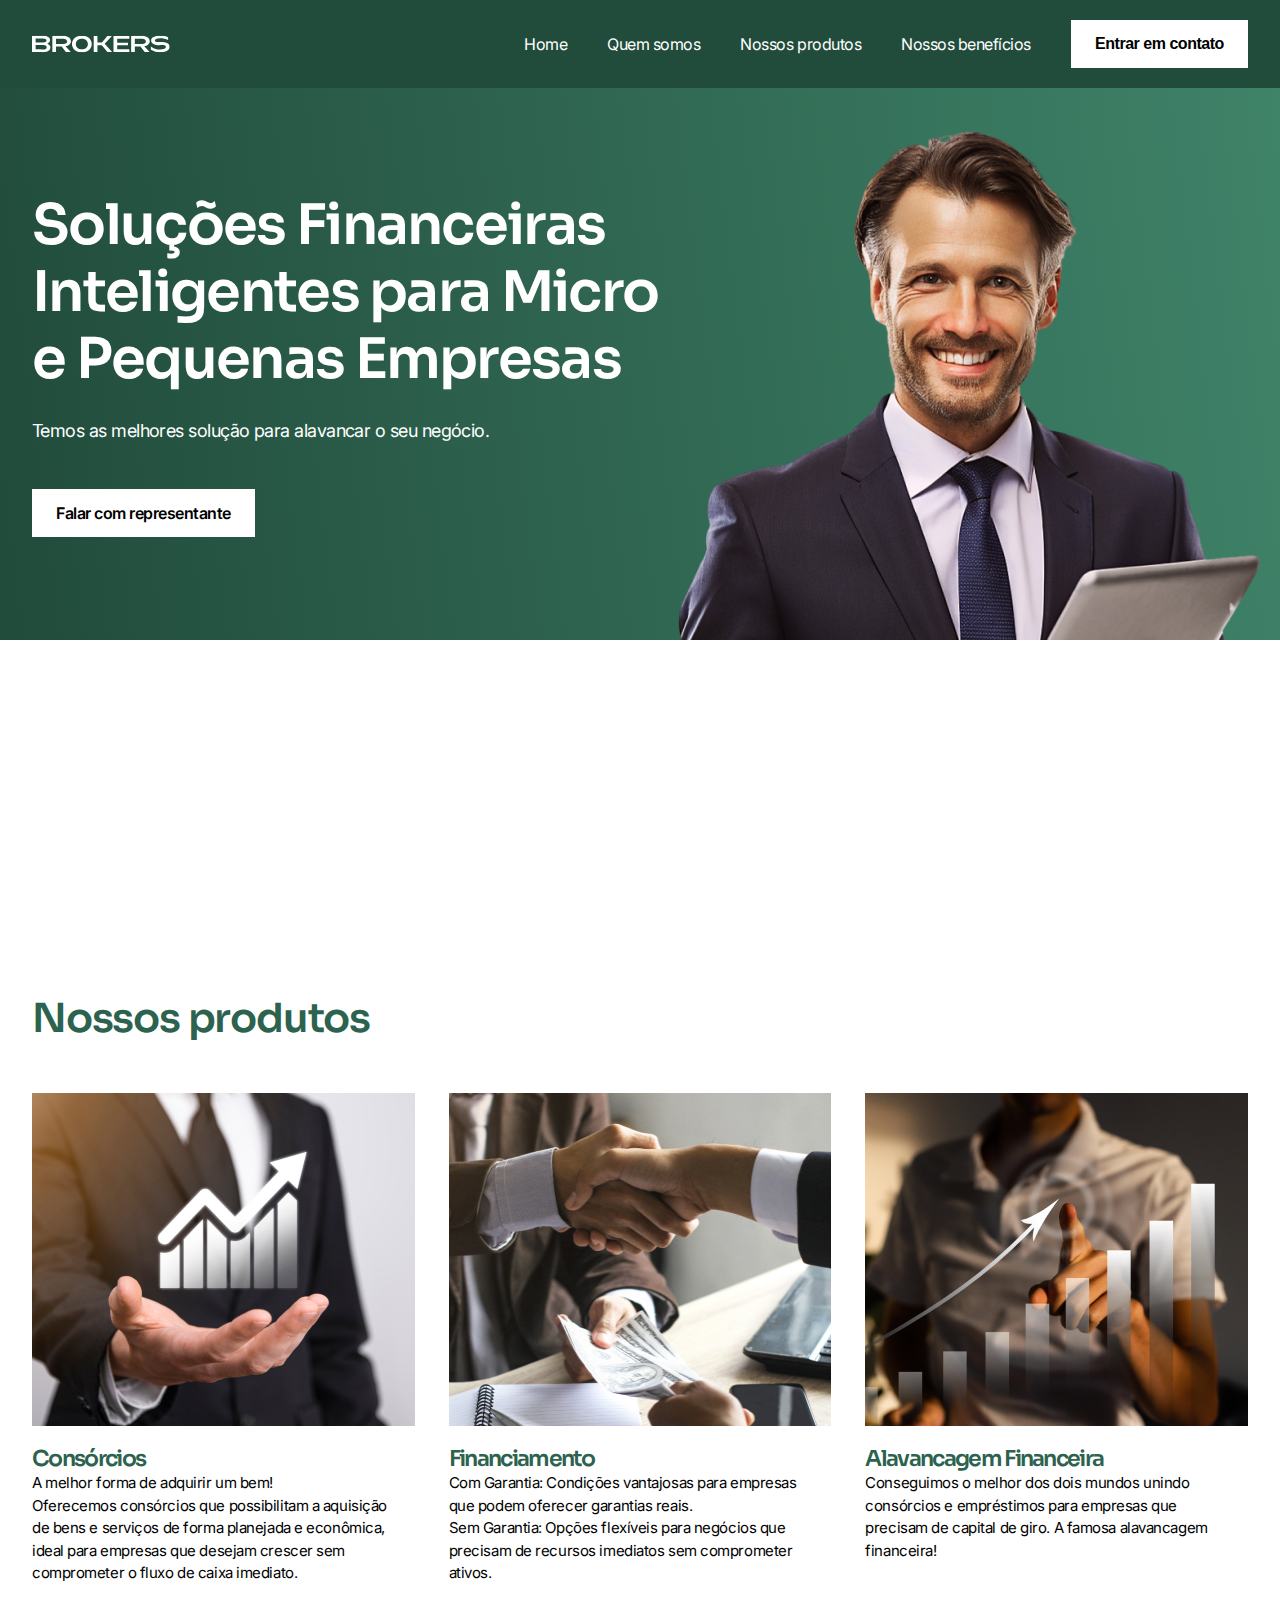
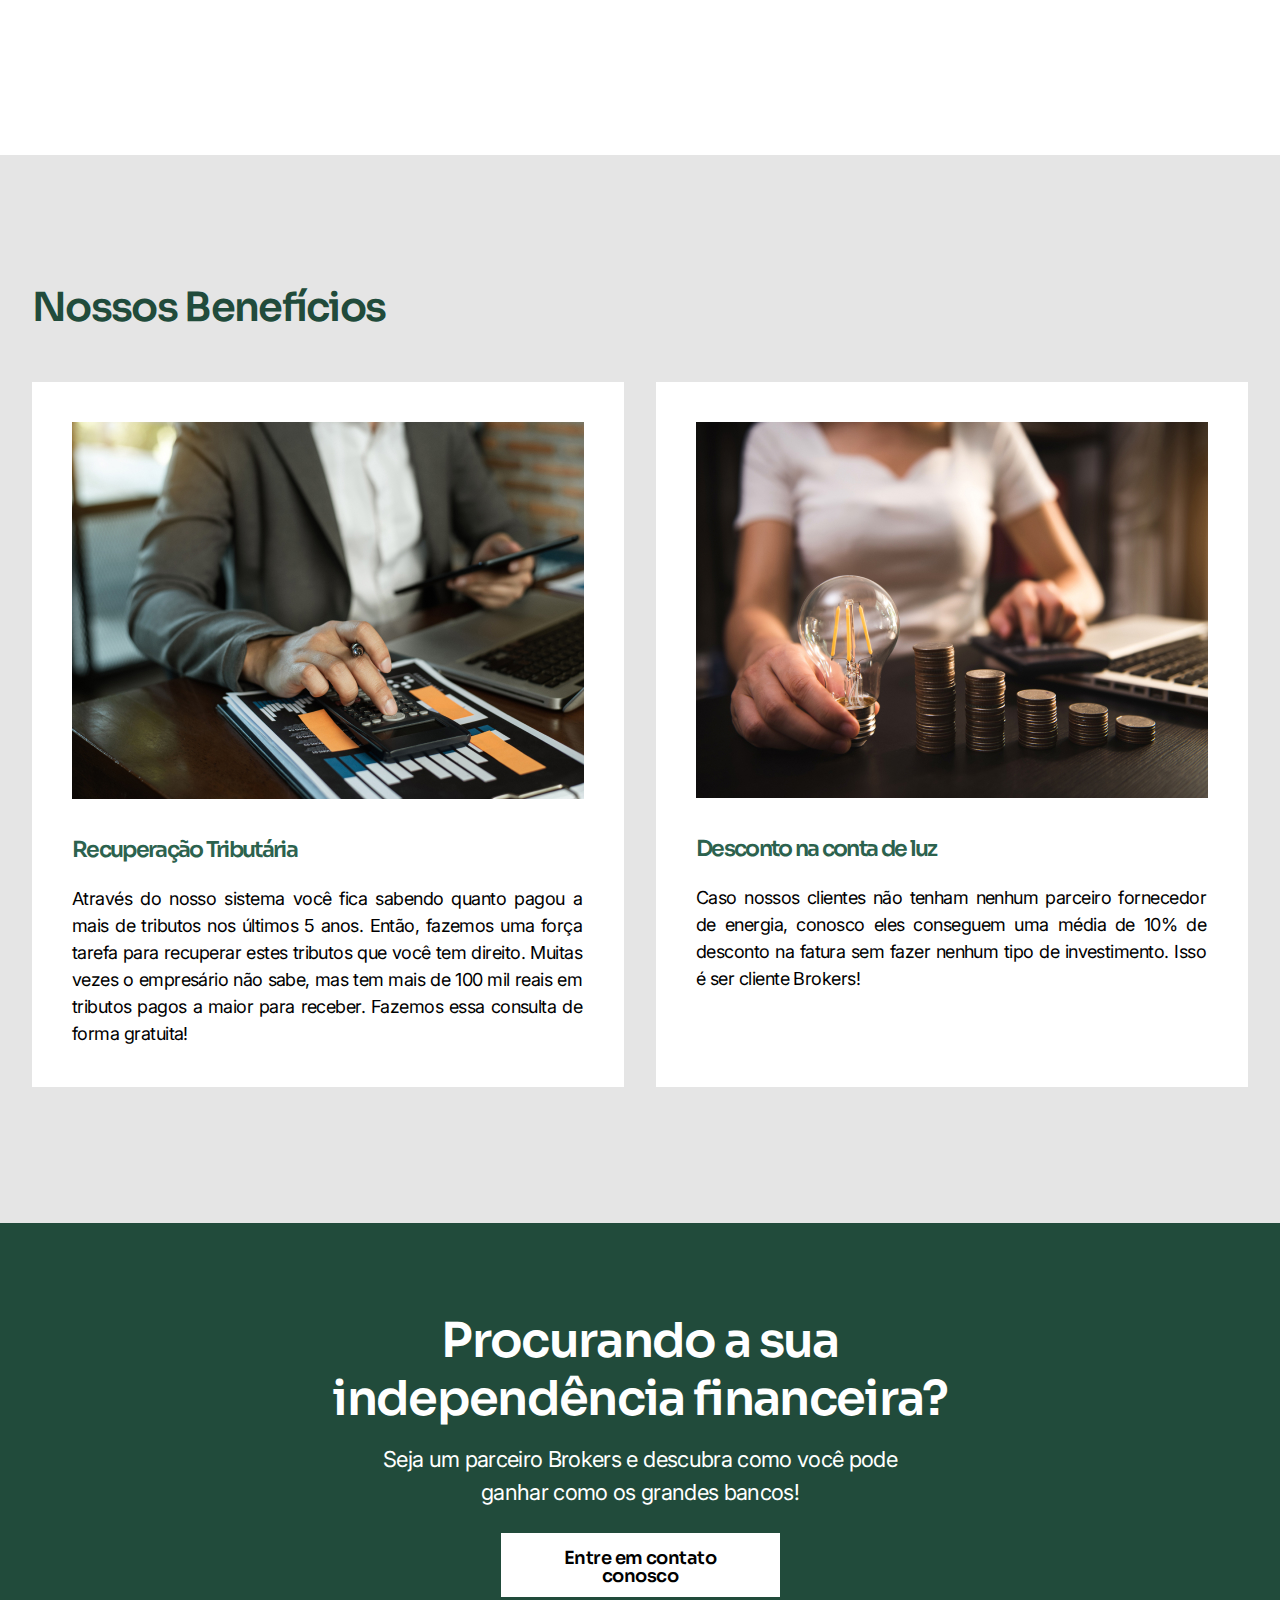
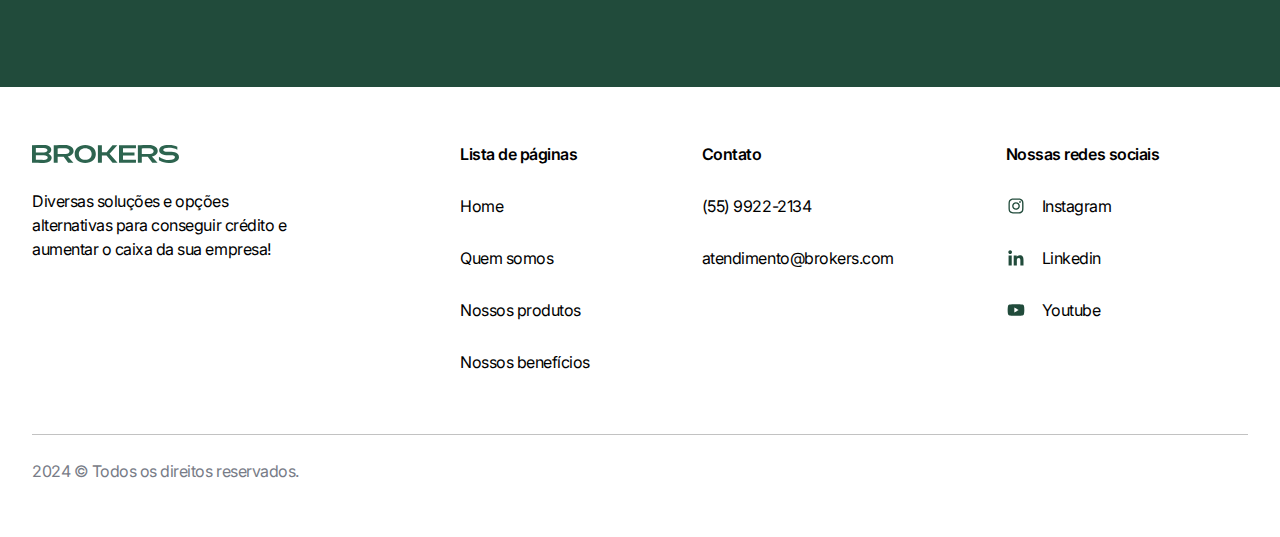
==== index.html @ 08d7eb84 "colocando link no button" ====
<!DOCTYPE html>
<html lang="pt-BR">
<head>
    <meta charset="UTF-8">
    <meta name="viewport" content="width=device-width, initial-scale=1.0">
    <title>Brokers</title>
    <link rel="preconnect" href="https://fonts.googleapis.com">
    <link rel="preconnect" href="https://fonts.gstatic.com" crossorigin>
    <link href="https://fonts.googleapis.com/css2?family=Inter:wght@100..900&family=Sora:wght@100..800&display=swap" rel="stylesheet">
    <link rel="stylesheet" href="css/main.min.css">
    <link rel="shortcut icon" href="img/imgs_institucional/favicon.svg" type="image/x-icon">
</head>
<body>
    <header id="js-header">
        <div class="container">
            <nav>
                <img src="img/imgs_institucional/marca_header_white.svg" alt="">
                <ul class="js-nav">
                    <img src="img/imgs_institucional/menu_burger_mobile.svg" alt="">
                    <li><a href="#section-01">Home</a></li>
                    <li><a href="#section-02">Quem somos</a></li>
                    <li><a href="#section-03">Nossos produtos</a></li>
                    <li><a href="#section-04">Nossos benefícios</a></li>
                    <a href="https://www.google.com/intl/pt-BR/forms/about/" target="_blank">
                        <button>
                            Entrar em contato
                        </button>
                    </a>
                </ul>
            </nav>
        </div>
    </header>
    <main>
        <div class="section-hero" id="section-01">
            <div class="container">
                <div class="esquerda">
                    <h1>Soluções Financeiras Inteligentes para Micro
                        e Pequenas Empresas</h1>
                    <p>Temos as melhores solução para alavancar o seu negócio.</p>
                    <button class="representante">
                        Falar com representante
                    </button>
                </div>
                <div class="foto">
                    <img class="foto-desktop" src="img/imgs_institucional/man_top.png" alt="">

                    <img class="foto-mobile" src="img/imgs_institucional/man_top.png" alt="">
                </div>
            </div>
        </div>
        <div class="section-somos" id="section-02">
            <div class="container">
                <div class="textos-mobile">
                    <h3>Quem somos</h3>
                    <p>Somos uma empresa credenciada em mais de 35 das maiores instituições financeiras do Brasil, especializada em oferecer soluções financeiras que aumentam o caixa das micro e pequenas empresas. Atuamos há menos de 2 anos no mercado e já contamos com uma equipe de mais de 35 colaboradores dedicados a ajudar nossos clientes a alcançar o sucesso financeiro.</p>
                </div>
                <div class="video">
                    <video autoplay muted loop width="100%" height="100%" type="video/mp4">
                        <source src="img/imgs_institucional/video_institucional.mp4">
                    </video>
                    <div class="textos">
                        <h3>Quem somos</h3>
                        <p>Somos uma empresa credenciada em mais de 35 das maiores instituições financeiras do Brasil, especializada em oferecer soluções financeiras que aumentam o caixa das micro e pequenas empresas. Atuamos há menos de 2 anos no mercado e já contamos com uma equipe de mais de 35 colaboradores dedicados a ajudar nossos clientes a alcançar o sucesso financeiro.</p>
                    </div>
                    
                </div>
                <div class="produtos" id="section-03">
                    <h3>Nossos produtos</h3>
                    <div class="box">
                        <div class="card consorcio">
                            <img src="img/imgs_institucional/consorcio.jpg" alt="imagem-consorcio">
                            <h4>
                            Consórcios
                            </h4>
                            <p class="descricao">A melhor forma de adquirir um bem! <br>Oferecemos consórcios que possibilitam a aquisição de bens e serviços de forma planejada e econômica, ideal para empresas que desejam crescer sem comprometer o fluxo de caixa imediato.</p>
                        </div>
                        <div class="card financiamento">
                            <img src="img/imgs_institucional/financiamento.jpg" alt="imagem-consorcio">
                            <h4>Financiamento</h4>
                            <p class="descricao">Com Garantia: Condições vantajosas para empresas que podem oferecer garantias reais.
                            <br>Sem Garantia: Opções flexíveis para negócios que precisam de recursos imediatos sem comprometer ativos.</p>
                        </div>
                        <div class="card alavancagem">
                            <img src="img/imgs_institucional/alavancagem.jpg">
                            <h4>Alavancagem Financeira</h4>
                            <p class="descricao">Conseguimos o melhor dos dois mundos unindo consórcios e empréstimos para empresas que precisam de capital de giro. A famosa alavancagem financeira!</p>
                        </div>
                    </div>
                </div>
            </div>
        </div>
        <div class="section-beneficios" id="section-04">
            <div class="container">
                <h3>Nossos Benefícios</h3>
                <div class="box">
                 <div class="card">
                    <div class="conteudo">
                        <img src="img/imgs_institucional/recuperacao_tributo.jpg" alt="Imagem">
                        <h4>Recuperação Tributária</h4>
                        <p>Através do nosso sistema você fica sabendo quanto pagou a mais de tributos nos últimos 5 anos. Então, fazemos uma força tarefa para recuperar estes tributos que você tem direito. Muitas vezes o empresário não sabe, mas tem mais de 100 mil reais em tributos pagos a maior para receber. Fazemos essa consulta de forma gratuita!</p>
                    </div>
                 </div>
                 <div class="card">
                    <div class="conteudo">
                        <img src="img/imgs_institucional/desconto_luz.jpg" alt="Imagem luz">
                        <h4>Desconto na conta de luz </h4>
                        <p>Caso nossos clientes não tenham nenhum parceiro fornecedor de energia, conosco eles conseguem uma média de 10% de desconto na fatura sem fazer nenhum tipo de investimento. Isso é ser cliente Brokers!</p>
                    </div>
                 </div>   
                </div>
                
            </div>
        </div>
        <div class="section-procurando">
            <div class="container">
                <div class="itens">
                    <h2>Procurando a sua independência financeira? </h2>
                    <p>Seja um parceiro Brokers e descubra como você pode ganhar como os grandes bancos! </p>
                    <button>Entre em contato conosco</button>
                </div>
            </div>
        </div>
    </main>
    <footer>
        <div class="container">
            <div class="superior">
                <div class="esquerda">
                    <a href=""><img src="img/imgs_institucional/marca_footer_white.svg" alt=""></a>
                    <p>Diversas soluções e opções alternativas para conseguir crédito e aumentar o caixa da sua empresa! </p>
                </div>
                <div class="direita">
                    <ul>
                        <li class="titulo-lista">Lista de páginas</li>
                        <li><a href="#">Home</a></li>
                        <li><a href="#section-02">Quem somos</a></li>
                        <li><a href="#section-03">Nossos produtos</a></li>
                        <li><a href="#section-04">Nossos benefícios</a></li>
                    </ul>
                    <ul>
                        <li class="titulo-lista">Contato</li>
                        <li><a href="#">(55) 9922-2134</a></li>
                        <li><a href="#">atendimento@brokers.com</a></li>
                    </ul>
                    <ul>
                        <li class="titulo-lista">Nossas redes sociais</li>
                        <div class="redes">
                            <li class="rede-social"><a href="https://www.instagram.com/brokers.finance/" target="_blank"><img src="img/imgs_institucional/icon_instagram.svg" alt=""> Instagram</a></li>
                            <li class="rede-social"><a href="https://br.linkedin.com/" target="_blank"><img src="img/imgs_institucional/icon_linkedin.svg" alt=""> Linkedin</a></li>
                            <li class="rede-social"><a href="https://www.youtube.com/" target="_blank"><img src="img/imgs_institucional/icon_youtube.svg" alt=""> Youtube</a></li>
                        </div>
                    </ul>
                </div>
            </div>
            <p class="direitos">2024 © Todos os direitos reservados.</p>
        </div>
    </footer>




    <script>

        const linksSection = document.querySelectorAll('.js-nav li a');
        function scrollToSection(event) {
            event.preventDefault();
            
            const href = event.currentTarget.getAttribute('href');

            const section = document.querySelector(href);
            
            const initPosition = section.offsetTop;

           window.scrollTo({
             top: initPosition - 88,
             behavior: 'smooth'
           })

        }
        linksSection.forEach(link => {
            link.addEventListener('click', scrollToSection);
        })



        const header = document.getElementById('js-header');

        function fixedMenu() {
            if(window.pageYOffset > 80) {
                header.classList.add('fixed-menu');
            }
            else {
                header.classList.remove('fixed-menu');
            }
        }

        document.addEventListener('scroll', fixedMenu);
    </script>
</body>
</html>
---- css/main.min.css ----
.container{width:100%;max-width:1246px;margin:0 auto;padding:0px 15px;align-items:center}body header{z-index:1;position:fixed;width:100%;height:88px;display:flex;background-color:#214b3b}body header .container{display:flex;align-items:center}body header .container nav{height:48px;display:flex;align-items:center;justify-content:space-between;width:100%}body header .container nav ul{display:flex;gap:40px;align-items:center}body header .container nav ul img{display:none}body header .container nav ul li{color:#f5f6fa;text-align:center;font-family:Inter;font-size:16px;font-style:normal;font-weight:400;line-height:normal;letter-spacing:-0.48px}body header .container nav ul li a{color:#fff}body header .container nav ul button{width:177px;height:48px;padding:16px 24px;justify-content:center;align-items:center;color:#000;font-size:16px;font-weight:600;line-height:100%;letter-spacing:-0.48px}body header.fixed-menu{box-shadow:0 0 30px 0 rgba(0,0,0,.239);transition:all .5s ease}body main{padding-top:88px}body main .section-hero{width:100%;height:552px;background:linear-gradient(263deg, #3F8369, #214B3B);position:relative}body main .section-hero .container{display:flex;position:relative;height:552px}body main .section-hero .container .esquerda{width:100%;max-width:632px;height:345px}body main .section-hero .container .esquerda p{color:#fff;line-height:150%;letter-spacing:-0.54px;margin-top:24px}body main .section-hero .container .esquerda button{height:48px;padding:16px 24px;justify-content:center;align-items:center;color:#000;font-family:"Inter",sans-serif;font-size:16px;font-weight:600;line-height:100%;letter-spacing:-0.48px;margin-top:45px}body main .section-hero .container .foto .foto-desktop{position:absolute;right:0px;bottom:0px}body main .section-hero .container .foto .foto-mobile{display:none}body main .section-somos .container .textos-mobile{display:none;margin-top:103px}body main .section-somos .container .textos-mobile h3{color:#2c624e}body main .section-somos .container .textos-mobile p{color:#000}body main .section-somos .container .video{margin-top:103px;position:relative}body main .section-somos .container .video .textos{position:absolute;bottom:77px;left:77px;padding-right:77px}body main .section-somos .container .video .textos h3{margin-bottom:16px}body main .section-somos .container .video .textos p{width:100%;max-width:1072px}body main .section-somos .container .produtos{margin-bottom:170px}body main .section-somos .container .produtos h3{color:#2c624e;line-height:120%;letter-spacing:-1.2px;margin-top:100px;margin-bottom:50px}body main .section-somos .container .produtos .box{display:flex;gap:34px}body main .section-somos .container .produtos .box .card .descricao{color:#000;font-size:15px;font-style:normal;font-weight:400;line-height:150%;letter-spacing:-0.442px;width:100%;max-width:366px}body main .section-somos .container .produtos .box .card h4{margin-top:20px}body main .section-beneficios{width:100%;height:1068px;background-color:#e5e5e5}body main .section-beneficios .container h3{color:#214b3b;padding-top:129px;margin-bottom:50px}body main .section-beneficios .container .box{display:flex;gap:32px}body main .section-beneficios .container .box .card{width:100%;max-width:592px;height:705px;background-color:#fff;display:flex;align-items:flex-start;justify-content:center;padding:40px}body main .section-beneficios .container .box .card .conteudo h4{margin-top:38px;margin-bottom:22px}body main .section-beneficios .container .box .card .conteudo p{text-align:justify;line-height:150%;letter-spacing:-0.54px;width:100%;max-width:510px;color:#000}body main .section-procurando{display:flex;width:100%;height:464px;background-color:#214b3b;align-items:center}body main .section-procurando .container .itens{display:flex;flex-direction:column;align-items:center;justify-content:center}body main .section-procurando .container .itens h2{width:100%;max-width:646px;text-align:center;margin-bottom:16px}body main .section-procurando .container .itens p{width:545px;color:#fff;text-align:center;line-height:150%;letter-spacing:-0.66px;font-size:2.2rem;margin-bottom:24px}body main .section-procurando .container .itens button{height:64px;padding:16px 24px;width:100%;max-width:279px;color:#000;font-family:"Sora",sans-serif;font-size:18px;font-weight:600;line-height:100%;letter-spacing:-0.54px}body footer{display:flex;width:100%;height:450px;background-color:#fff}body footer .container .superior{padding-top:58px;padding-bottom:30px;display:flex;border-bottom:solid 1px rgba(0,0,0,.24)}body footer .container .superior .esquerda img{margin-bottom:24px}body footer .container .superior .esquerda p{color:#000;font-size:16px;font-weight:400;line-height:150%;letter-spacing:-0.48px;width:279px}body footer .container .superior .direita{display:flex;gap:112px;margin-left:149px}body footer .container .superior .direita ul li{color:#000;font-family:"Inter",sans-serif;font-size:16px;letter-spacing:-0.48px;margin-bottom:32px}body footer .container .superior .direita ul .titulo-lista{color:#000;font-size:16px;font-weight:600;line-height:120%;letter-spacing:-0.48px}body footer .container .superior .direita ul .rede-social a{display:flex;gap:16px}body footer .container .direitos{color:#787c87;font-size:16px;letter-spacing:-0.48px;margin-top:24px}@media(max-width: 1180px){body footer .container .superior{justify-content:space-between}body footer .container .superior .esquerda p{font-size:1.5rem;width:190px}body footer .container .superior .direita{margin-left:0px}body footer .container .superior .direita ul .titulo-lista{font-size:1.5rem}body footer .container .superior .direita ul li{font-size:1.5rem}}@media(max-width: 1080px){body header .container nav ul img{display:block}body header .container nav ul button{display:none}body header .container nav ul li{display:none}body main .section-hero{height:100%}body main .section-hero .container{display:flex;flex-direction:column;height:100%}body main .section-hero .container .esquerda{margin-top:96px;display:flex;flex-direction:column;justify-content:center;align-items:center;text-align:center}body main .section-hero .container .foto{width:100%;height:100%;margin-top:46px}body main .section-hero .container .foto .foto-desktop{display:none}body main .section-hero .container .foto .foto-mobile{display:flex;align-items:center;justify-content:center;margin:0 auto}}@media(max-width: 980px){body footer .container .superior{flex-direction:column;gap:70px;justify-content:center;align-items:center}body footer .container .superior .esquerda{display:flex;flex-direction:column;justify-content:center;align-items:center}body footer .container .superior .esquerda p{width:370px;text-align:center}}@media(max-width: 700px){body footer .container .superior .direita{flex-direction:column;gap:30px}body footer .container .superior .direita ul{display:flex;flex-direction:column;align-items:center}body footer .container .superior .direita ul li{margin-bottom:10px}body footer .container .direitos{display:flex;justify-content:center;padding-bottom:29px}}@media(max-width: 667px){body main .section-hero .container .esquerda{height:100%;margin-top:51px}body main .section-hero .container .esquerda h1{width:100%;max-width:480px;font-size:40px;font-weight:600;line-height:120%;letter-spacing:-0.84px}body main .section-hero .container .esquerda p{width:500px;margin-top:12px}body main .section-hero .container .esquerda button{margin-top:24px}body main .section-somos .container .textos-mobile{display:inline}body main .section-somos .container .textos-mobile h3{margin-top:40px}body main .section-somos .container .video{display:none}body main .section-somos .container .produtos{margin-bottom:90px}body main .section-somos .container .produtos h3{margin-top:50px}body main .section-somos .container .produtos .box{display:flex;flex-direction:column}body main .section-somos .container .produtos .box img{width:100%}body main .section-somos .container .produtos .box .consorcio .descricao{width:100%;max-width:100%}body main .section-somos .container .produtos .box .financiamento .descricao{width:100%;max-width:100%}body main .section-somos .container .produtos .box .alavancagem .descricao{width:100%;max-width:100%}body main .section-beneficios{height:100%;padding-bottom:70px}body main .section-beneficios .container h3{padding-top:80px}body main .section-beneficios .container .box{display:flex;flex-direction:column}body main .section-beneficios .container .box .card{width:100%;max-width:100%}body main .section-procurando .container .itens h2{font-size:4rem}body main .section-procurando .container .itens p{font-size:1.8rem;width:100%;max-width:321px}}@media(max-width: 500px){body main .section-hero .container .esquerda{height:100%;margin-top:51px}body main .section-hero .container .esquerda h1{width:100%;max-width:400px;font-size:3.5rem;font-weight:600;line-height:120%;letter-spacing:-0.84px}body main .section-hero .container .esquerda p{width:336px;margin-top:12px}body main .section-hero .container .esquerda button{margin-top:24px}}@media(max-width: 427px){body main .section-hero .container .esquerda{height:100%;margin-top:51px}body main .section-hero .container .esquerda h1{width:100%;width:315px;font-size:2.8rem;font-weight:600;line-height:120%;letter-spacing:-0.84px}body main .section-hero .container .esquerda p{width:336px;margin-top:12px}body main .section-hero .container .esquerda button{margin-top:24px}body main .section-beneficios .container .box .card{height:100%}body main .section-beneficios .container .box .card .conteudo p{font-size:1.5rem}}*{margin:0px;padding:0px;box-sizing:border-box;-webkit-font-smoothing:antialiased}img{max-width:100%;display:block}a{display:inline-block;text-decoration:none;cursor:pointer;color:#000}ul{list-style:none;color:#fff}html{font-size:62.5%;background-color:#fff;font-family:"inter",sans-serif}button{border:none;background-color:#fff;cursor:pointer}h1,h2,h3,h4,h5,h6{color:#fff;font-family:"Sora",sans-serif;font-style:normal;font-weight:600;line-height:120%;letter-spacing:-1.68px}h1{font-size:5.6rem}h2{font-size:4.8rem}h3{font-size:4rem}h4{font-size:2.2rem;color:#2c624e}p{color:#fff;font-family:"Inter",sans-serif;font-size:18px;font-weight:400;line-height:150%;letter-spacing:-0.54px}/*# sourceMappingURL=main.min.css.map */
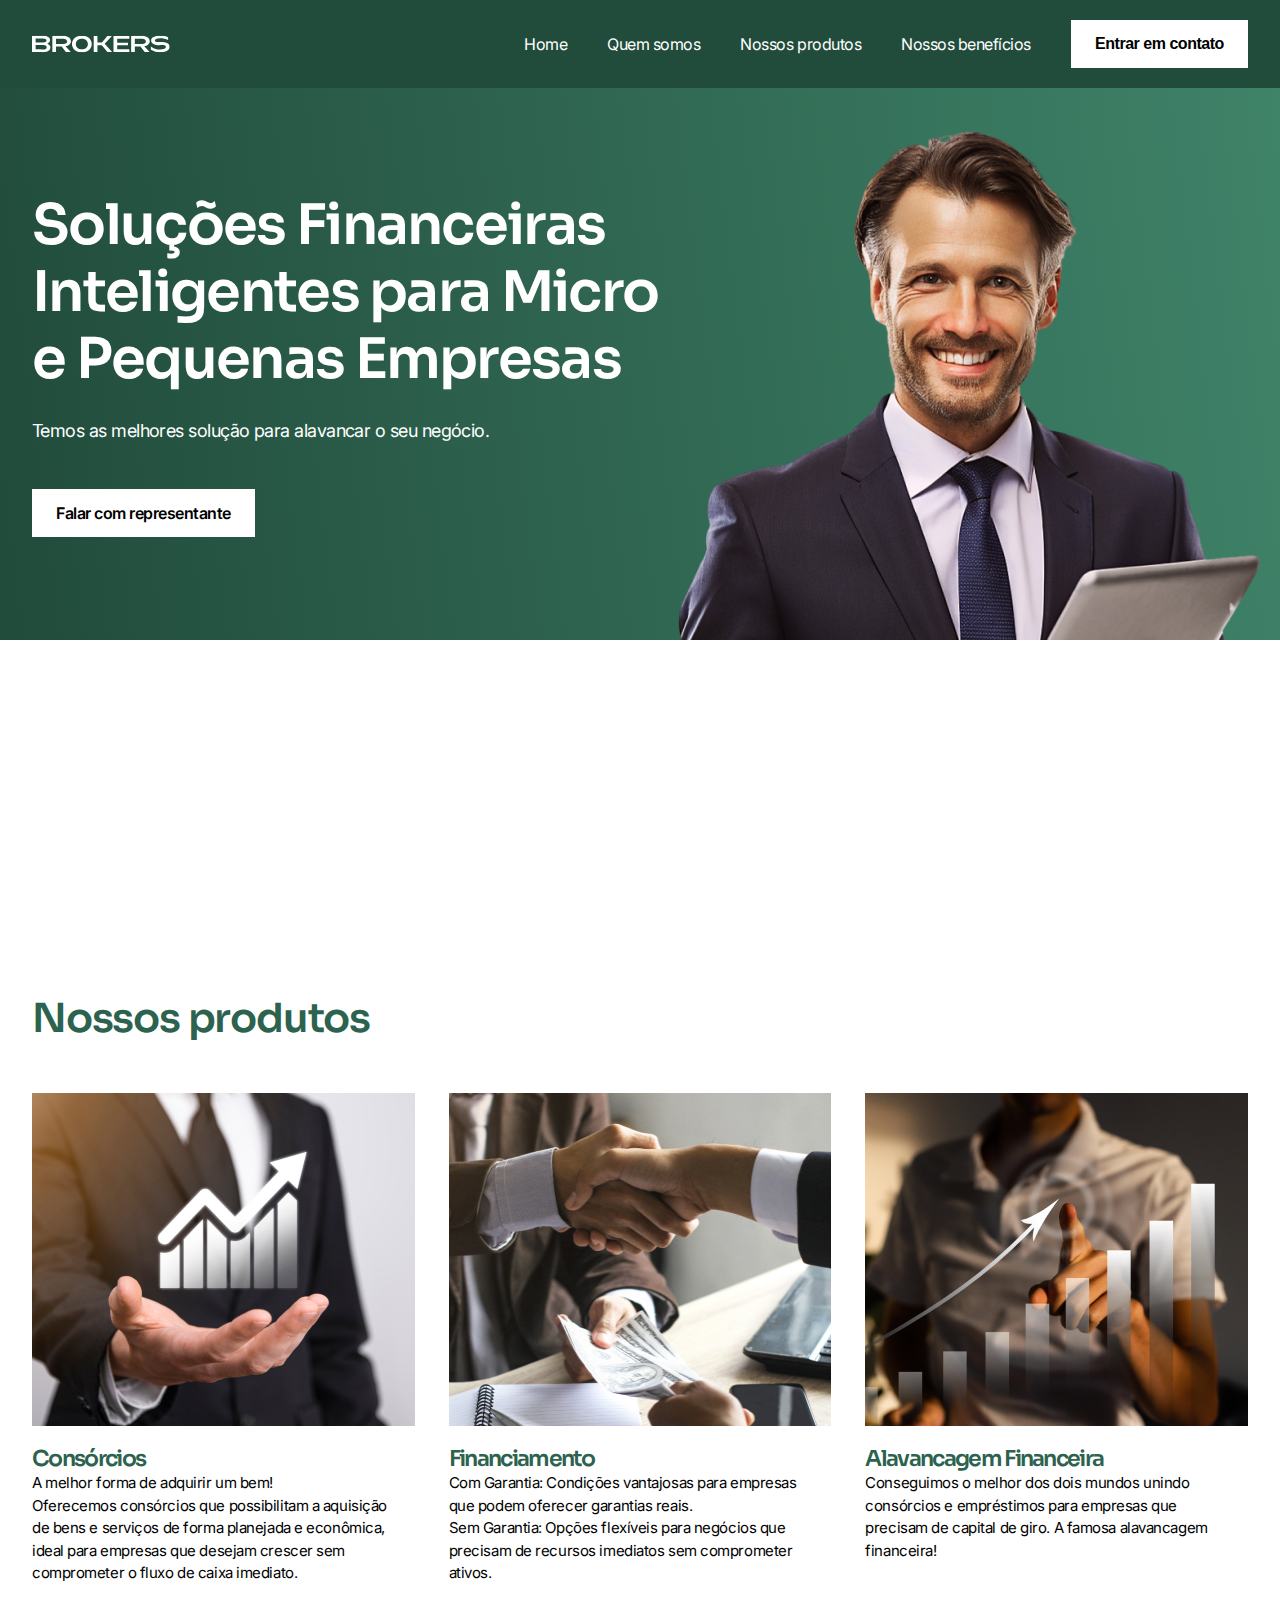
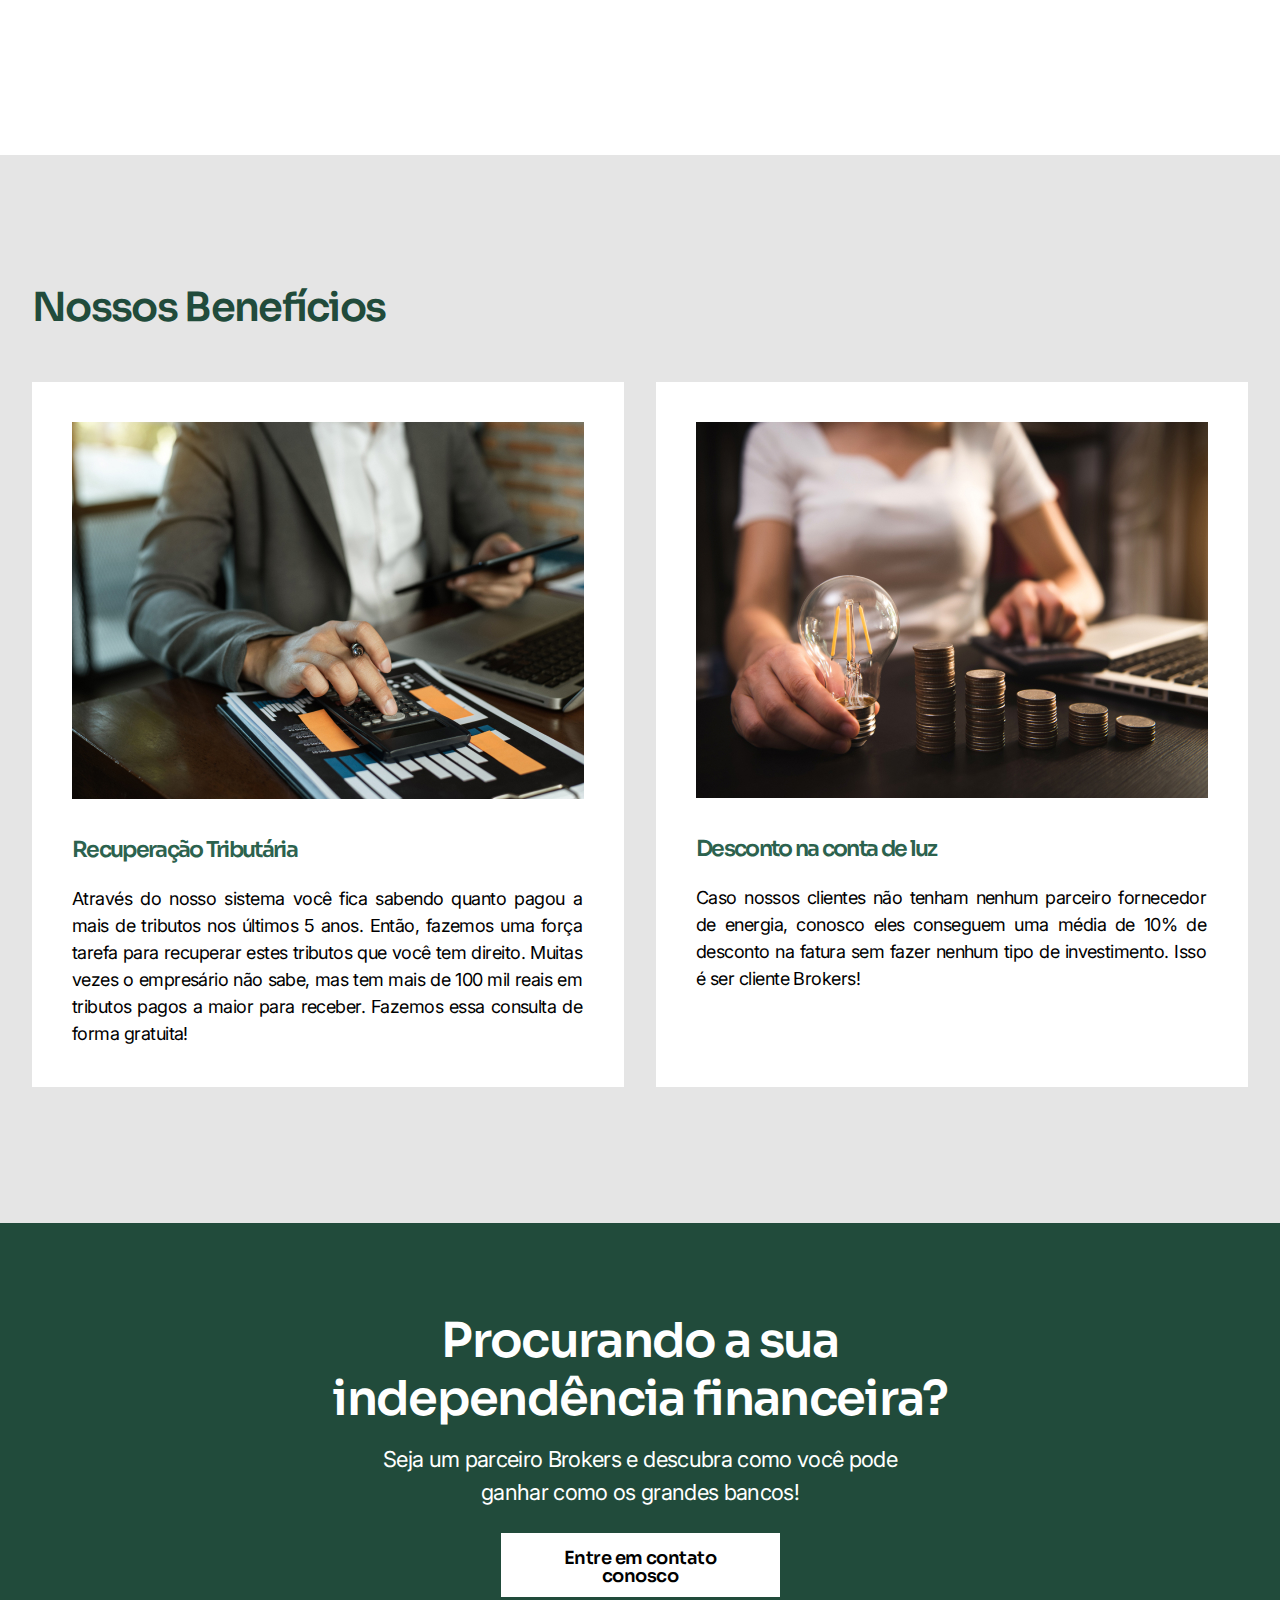
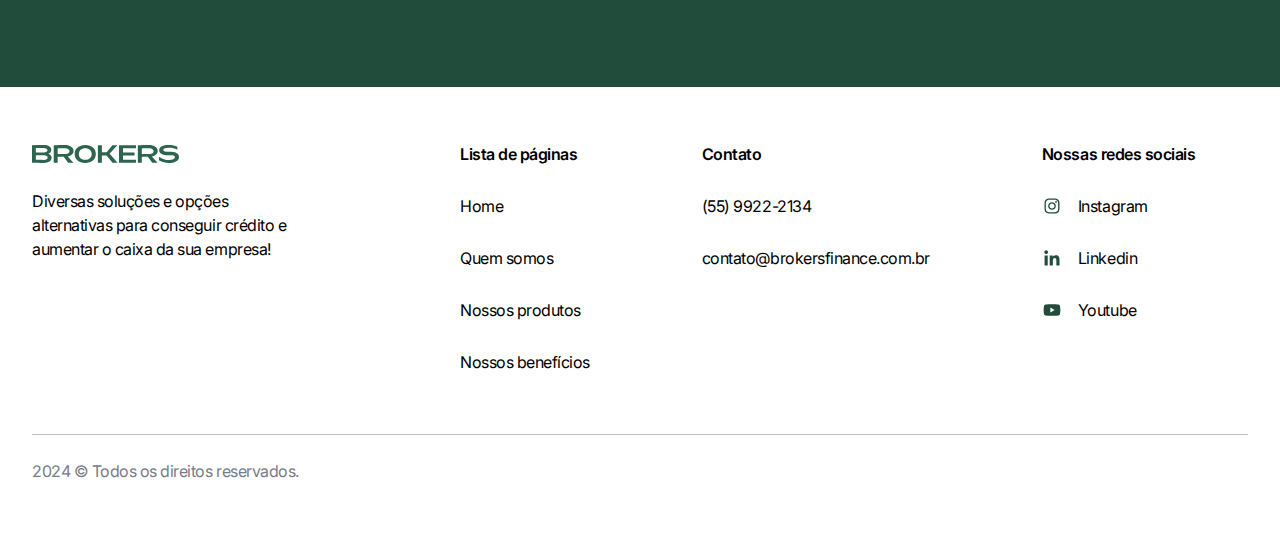
==== commit 974dbae1: "Links feitos" ====
--- a/index.html
+++ b/index.html
@@ -21,7 +21,7 @@
                     <li><a href="#section-02">Quem somos</a></li>
                     <li><a href="#section-03">Nossos produtos</a></li>
                     <li><a href="#section-04">Nossos benefícios</a></li>
-                    <a href="https://www.google.com/intl/pt-BR/forms/about/" target="_blank">
+                    <a href="https://linktr.ee/brokersfinance" target="_blank">
                         <button>
                             Entrar em contato
                         </button>
@@ -37,9 +37,11 @@
                     <h1>Soluções Financeiras Inteligentes para Micro
                         e Pequenas Empresas</h1>
                     <p>Temos as melhores solução para alavancar o seu negócio.</p>
-                    <button class="representante">
-                        Falar com representante
-                    </button>
+                    <a href="https://linktr.ee/brokersfinance" target="_blank">
+                        <button class="representante">
+                            Falar com representante
+                        </button>
+                    </a>
                 </div>
                 <div class="foto">
                     <img class="foto-desktop" src="img/imgs_institucional/man_top.png" alt="">
@@ -116,7 +118,7 @@
                 <div class="itens">
                     <h2>Procurando a sua independência financeira? </h2>
                     <p>Seja um parceiro Brokers e descubra como você pode ganhar como os grandes bancos! </p>
-                    <button>Entre em contato conosco</button>
+                    <a href="https://linktr.ee/brokersfinance" target="_blank"><button>Entre em contato conosco</button></a>
                 </div>
             </div>
         </div>
@@ -138,8 +140,8 @@
                     </ul>
                     <ul>
                         <li class="titulo-lista">Contato</li>
-                        <li><a href="#">(55) 9922-2134</a></li>
-                        <li><a href="#">atendimento@brokers.com</a></li>
+                        <li>(55) 9922-2134</li>
+                        <li>contato@brokersfinance.com.br</li>
                     </ul>
                     <ul>
                         <li class="titulo-lista">Nossas redes sociais</li>
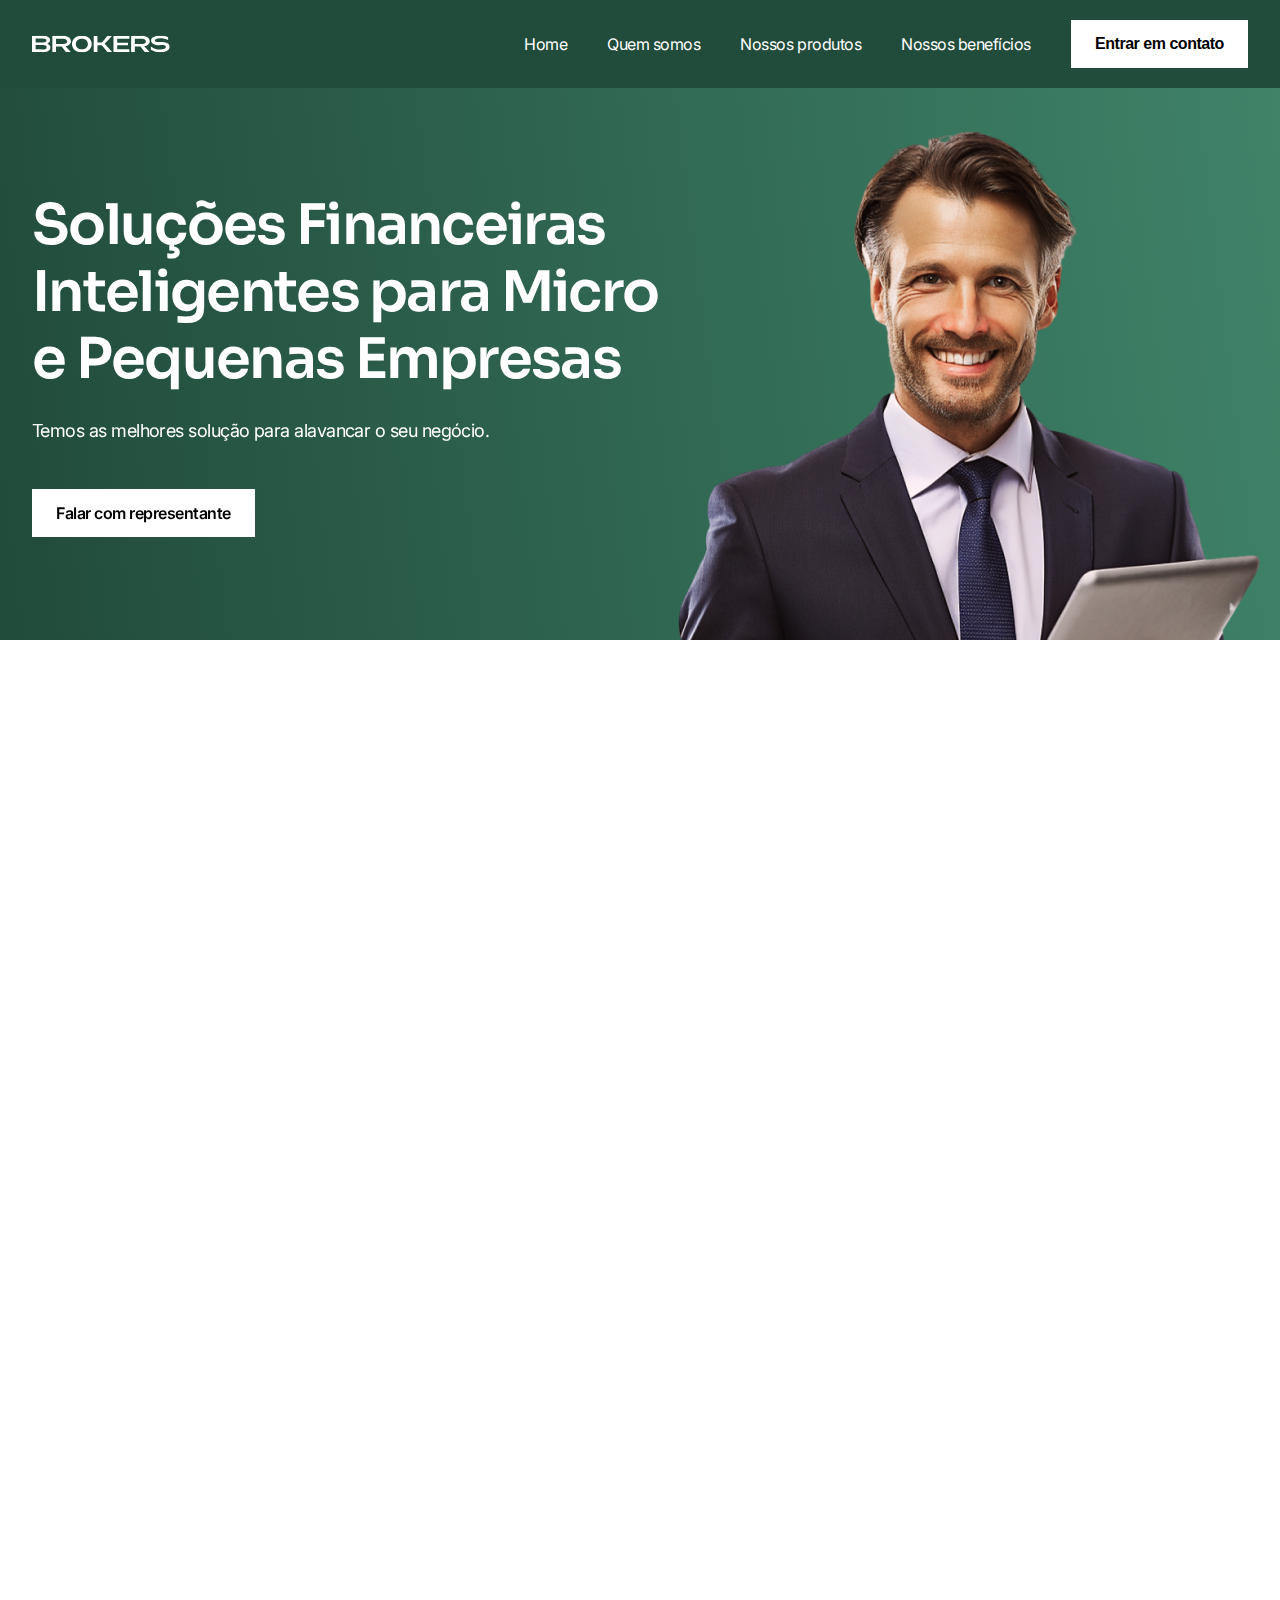
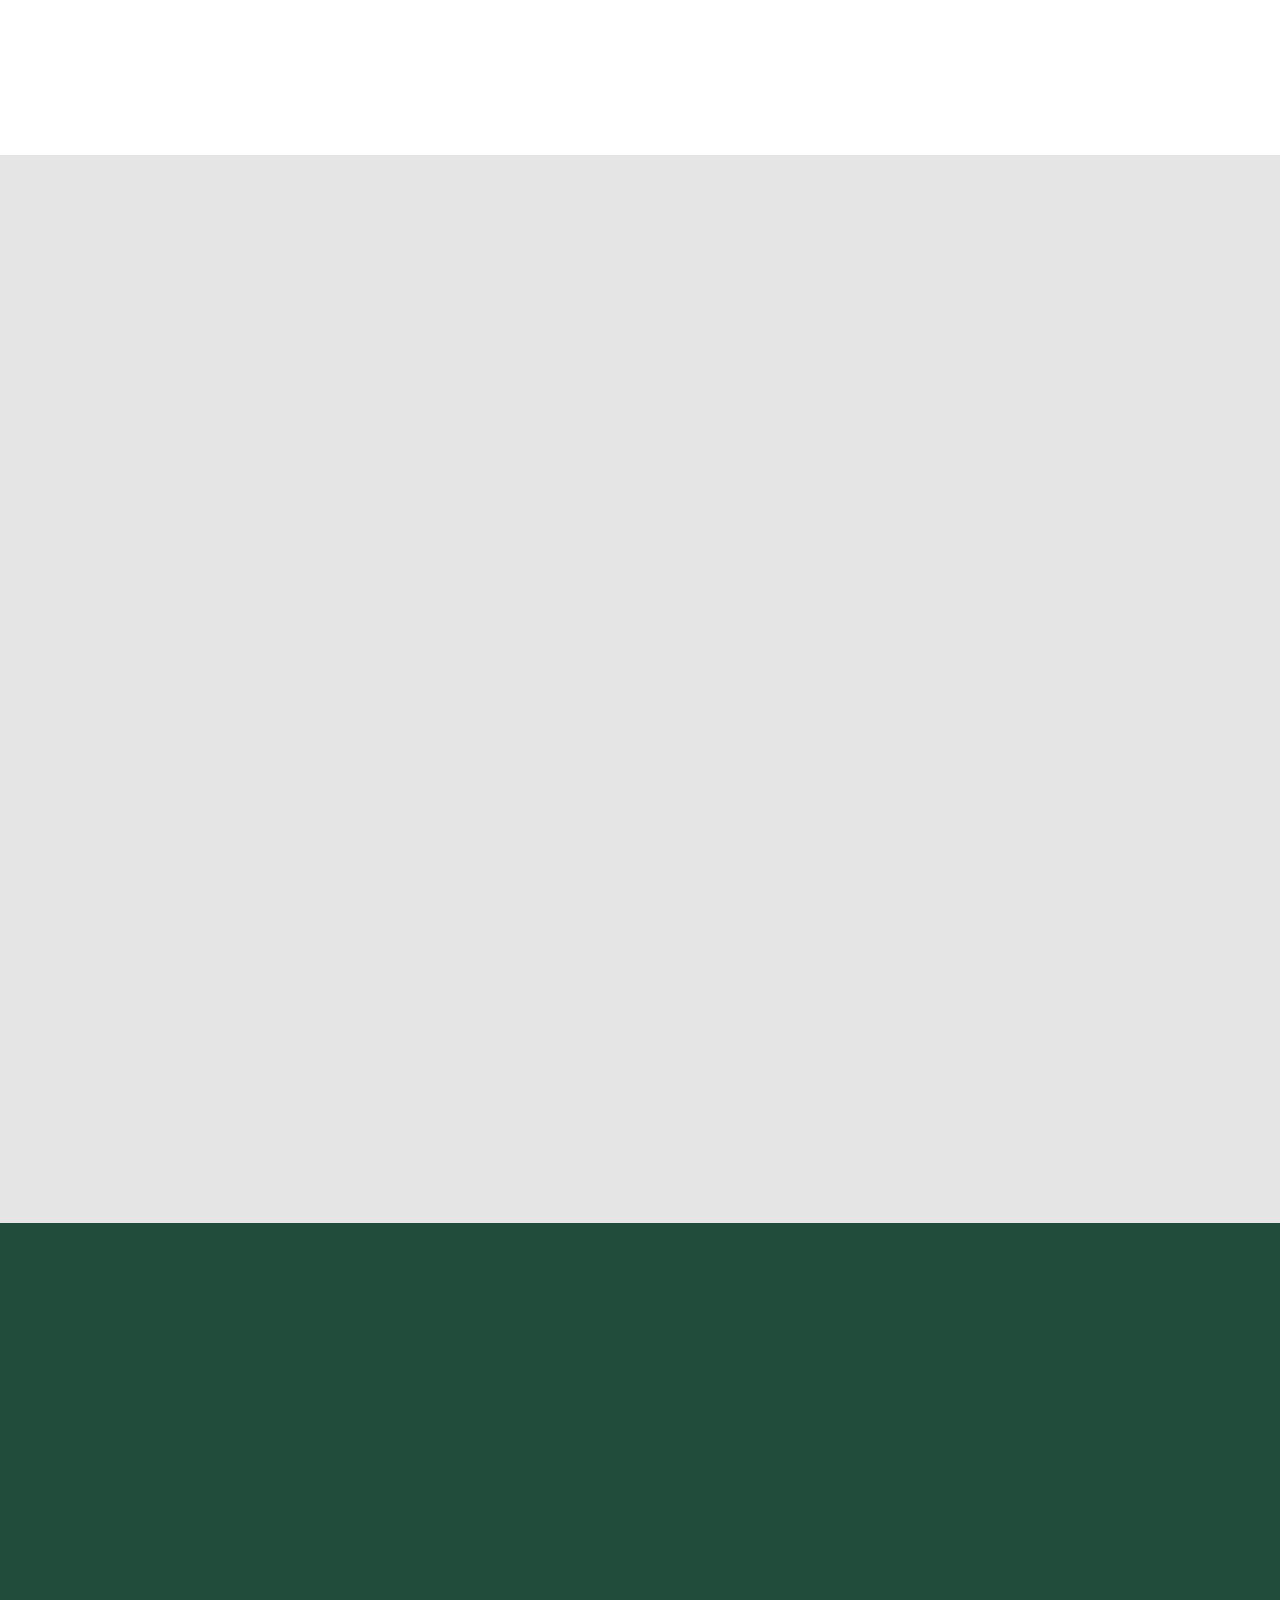
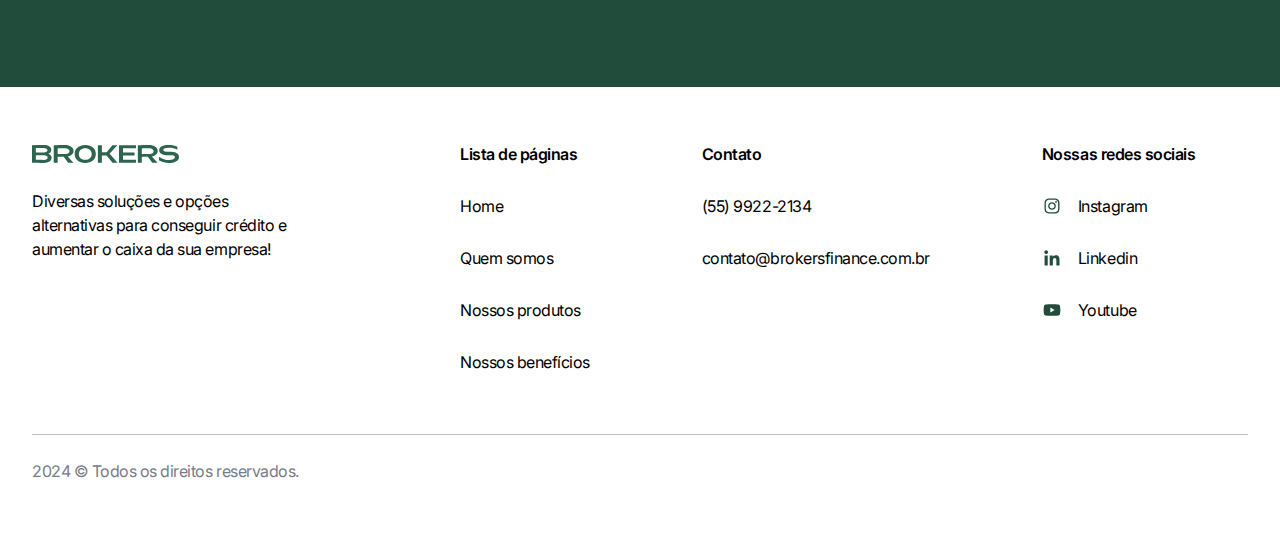
==== commit d3b12136: "animacoes feitas" ====
--- a/index.html
+++ b/index.html
@@ -7,6 +7,7 @@
     <link rel="preconnect" href="https://fonts.googleapis.com">
     <link rel="preconnect" href="https://fonts.gstatic.com" crossorigin>
     <link href="https://fonts.googleapis.com/css2?family=Inter:wght@100..900&family=Sora:wght@100..800&display=swap" rel="stylesheet">
+    <link href="https://unpkg.com/aos@2.3.1/dist/aos.css" rel="stylesheet">
     <link rel="stylesheet" href="css/main.min.css">
     <link rel="shortcut icon" href="img/imgs_institucional/favicon.svg" type="image/x-icon">
 </head>
@@ -33,7 +34,7 @@
     <main>
         <div class="section-hero" id="section-01">
             <div class="container">
-                <div class="esquerda">
+                <div class="esquerda" data-aos="fade-right">
                     <h1>Soluções Financeiras Inteligentes para Micro
                         e Pequenas Empresas</h1>
                     <p>Temos as melhores solução para alavancar o seu negócio.</p>
@@ -44,9 +45,9 @@
                     </a>
                 </div>
                 <div class="foto">
-                    <img class="foto-desktop" src="img/imgs_institucional/man_top.png" alt="">
-
-                    <img class="foto-mobile" src="img/imgs_institucional/man_top.png" alt="">
+                    <img class="foto-desktop" src="img/imgs_institucional/man_top.png" alt="foto homem" data-aos="fade-left">
+
+                    <img class="foto-mobile" src="img/imgs_institucional/man_top.png" alt="foto homem" data-aos="fade-left">
                 </div>
             </div>
         </div>
@@ -56,7 +57,7 @@
                     <h3>Quem somos</h3>
                     <p>Somos uma empresa credenciada em mais de 35 das maiores instituições financeiras do Brasil, especializada em oferecer soluções financeiras que aumentam o caixa das micro e pequenas empresas. Atuamos há menos de 2 anos no mercado e já contamos com uma equipe de mais de 35 colaboradores dedicados a ajudar nossos clientes a alcançar o sucesso financeiro.</p>
                 </div>
-                <div class="video">
+                <div class="video" data-aos="flip-up">
                     <video autoplay muted loop width="100%" height="100%" type="video/mp4">
                         <source src="img/imgs_institucional/video_institucional.mp4">
                     </video>
@@ -66,7 +67,7 @@
                     </div>
                     
                 </div>
-                <div class="produtos" id="section-03">
+                <div class="produtos" id="section-03" data-aos="zoom-in">
                     <h3>Nossos produtos</h3>
                     <div class="box">
                         <div class="card consorcio">
@@ -91,8 +92,8 @@
                 </div>
             </div>
         </div>
-        <div class="section-beneficios" id="section-04">
-            <div class="container">
+        <div class="section-beneficios" id="section-04" >
+            <div class="container" data-aos="zoom-in">
                 <h3>Nossos Benefícios</h3>
                 <div class="box">
                  <div class="card">
@@ -115,7 +116,7 @@
         </div>
         <div class="section-procurando">
             <div class="container">
-                <div class="itens">
+                <div class="itens" data-aos="zoom-in">
                     <h2>Procurando a sua independência financeira? </h2>
                     <p>Seja um parceiro Brokers e descubra como você pode ganhar como os grandes bancos! </p>
                     <a href="https://linktr.ee/brokersfinance" target="_blank"><button>Entre em contato conosco</button></a>
@@ -158,7 +159,7 @@
     </footer>
 
 
-
+    <script src="https://unpkg.com/aos@2.3.1/dist/aos.js"></script>
 
     <script>
 
@@ -196,6 +197,16 @@
         }
 
         document.addEventListener('scroll', fixedMenu);
+
+
+
+
+        AOS.init({
+            duration: 1000,
+            once: true
+        });
+
+
     </script>
 </body>
 </html>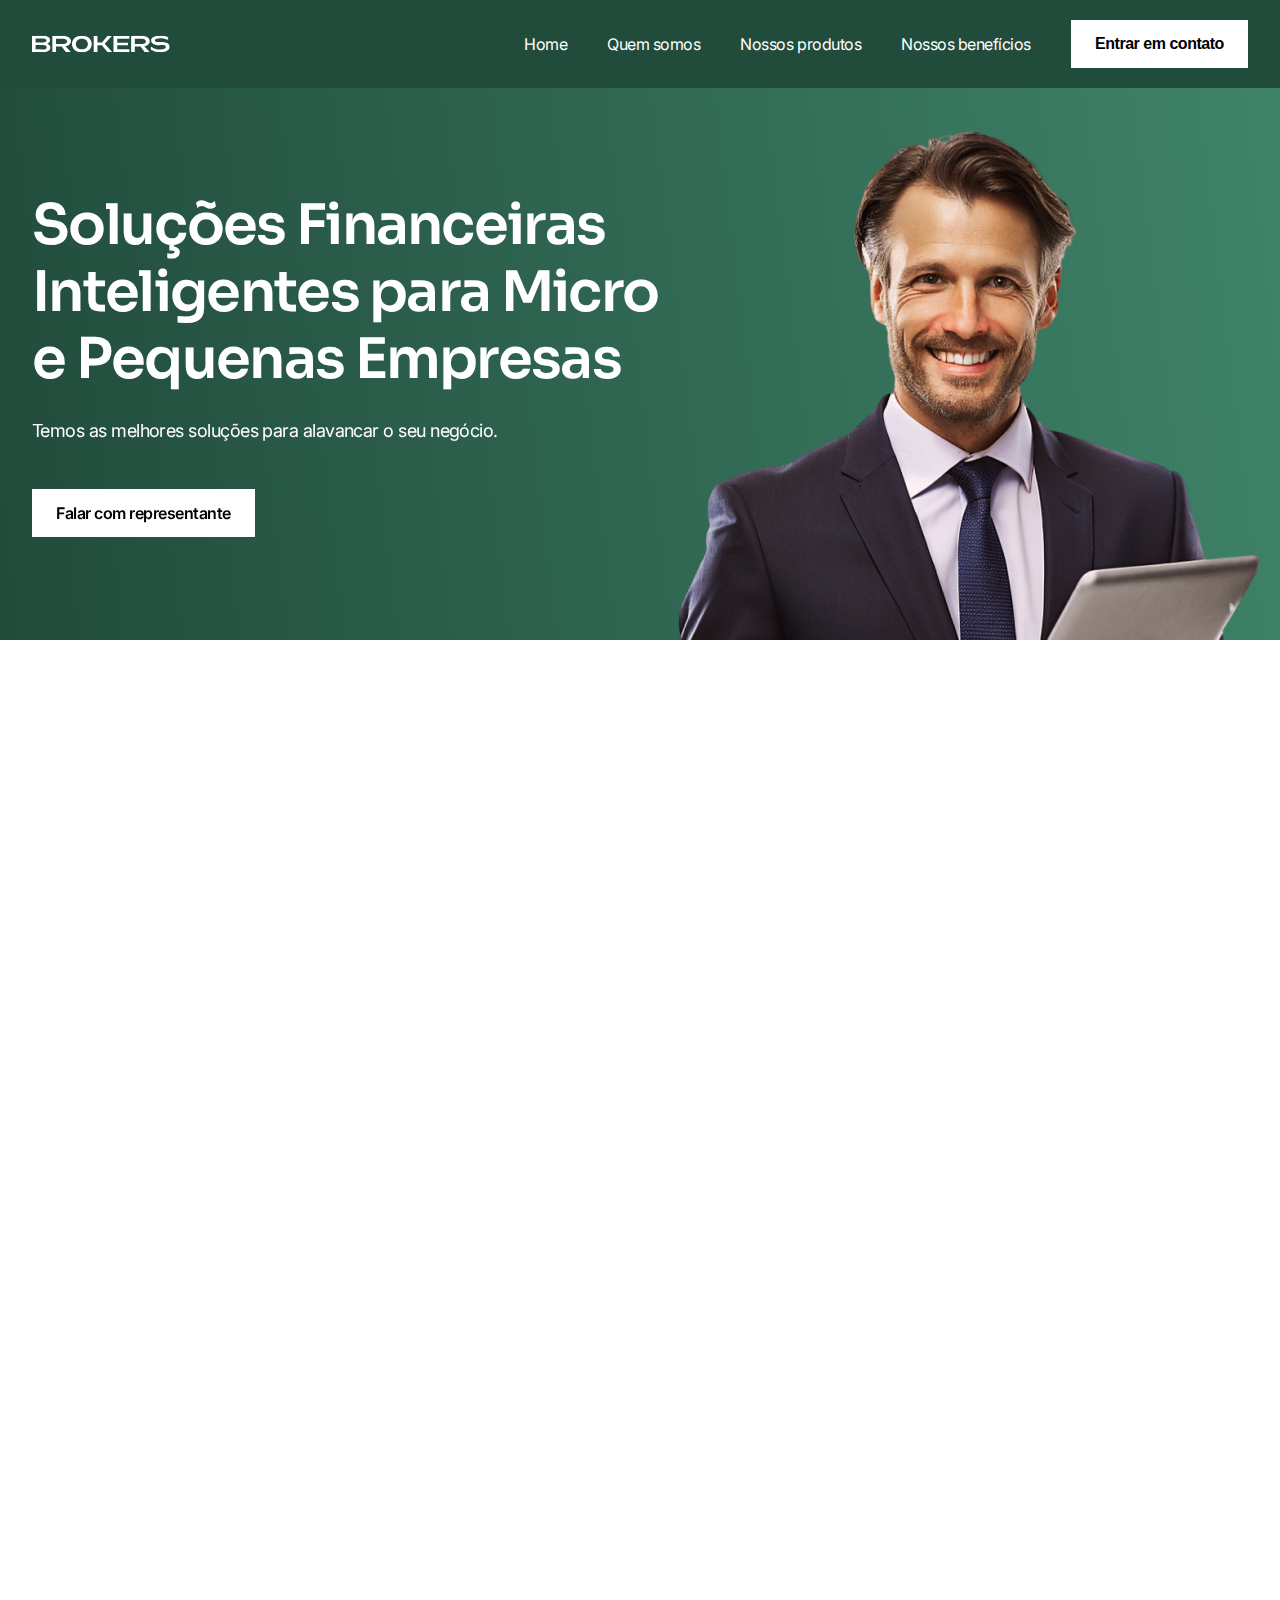
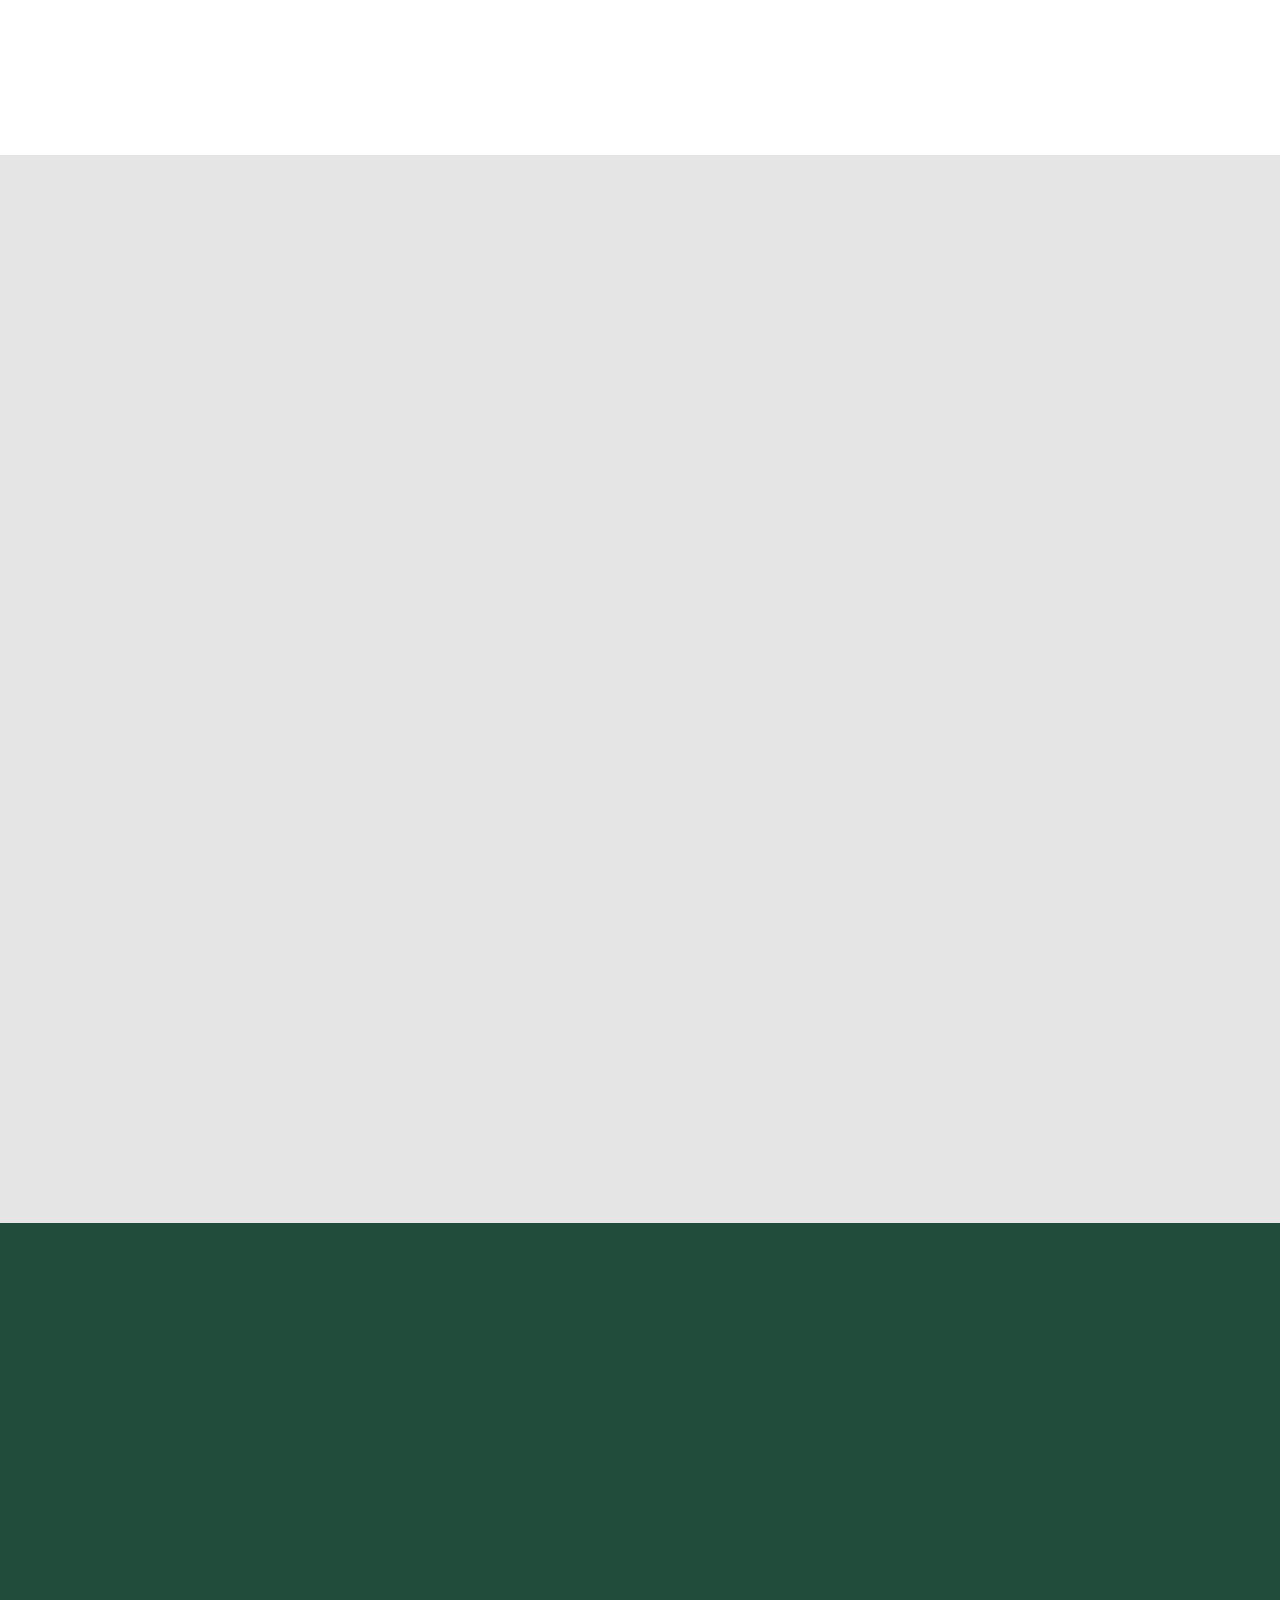
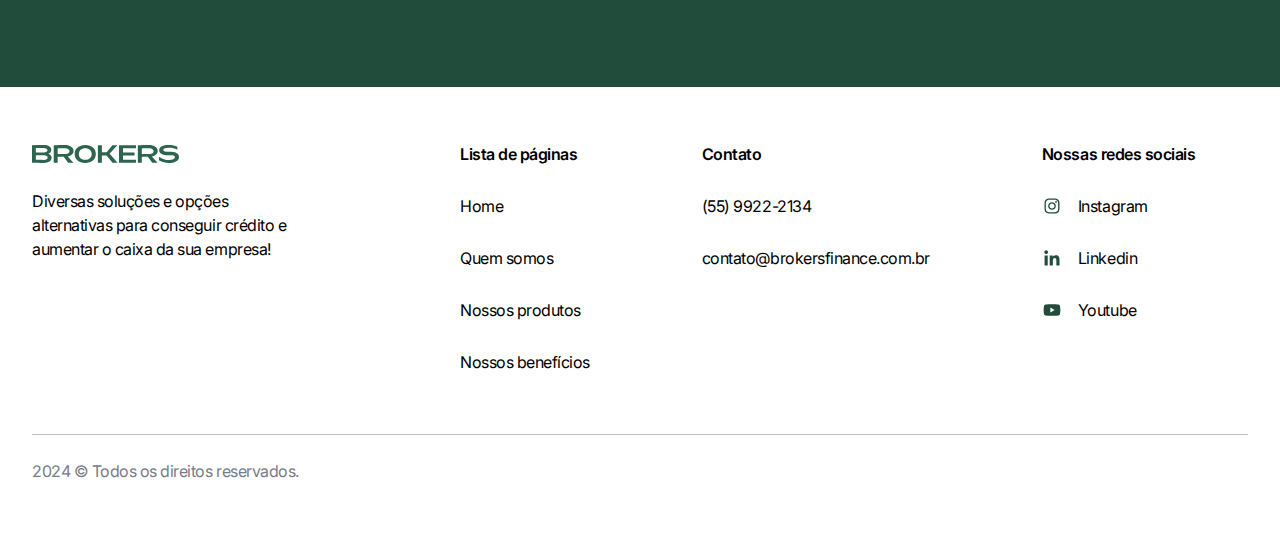
==== commit 67e6971d: "Hover no menu" ====
--- a/index.html
+++ b/index.html
@@ -17,7 +17,6 @@
             <nav>
                 <img src="img/imgs_institucional/marca_header_white.svg" alt="">
                 <ul class="js-nav">
-                    <img src="img/imgs_institucional/menu_burger_mobile.svg" alt="">
                     <li><a href="#section-01">Home</a></li>
                     <li><a href="#section-02">Quem somos</a></li>
                     <li><a href="#section-03">Nossos produtos</a></li>
@@ -37,7 +36,7 @@
                 <div class="esquerda" data-aos="fade-right">
                     <h1>Soluções Financeiras Inteligentes para Micro
                         e Pequenas Empresas</h1>
-                    <p>Temos as melhores solução para alavancar o seu negócio.</p>
+                    <p>Temos as melhores soluções para alavancar o seu negócio.</p>
                     <a href="https://linktr.ee/brokersfinance" target="_blank">
                         <button class="representante">
                             Falar com representante
@@ -154,7 +153,7 @@
                     </ul>
                 </div>
             </div>
-            <p class="direitos">2024 © Todos os direitos reservados.</p>
+            <p class="direitos">2024 © Todos os direitos reservados<a href="lp.html" target="_blank">.</a></p>
         </div>
     </footer>
 
--- a/css/main.min.css
+++ b/css/main.min.css
@@ -1 +1 @@
-.container{width:100%;max-width:1246px;margin:0 auto;padding:0px 15px;align-items:center}body header{z-index:1;position:fixed;width:100%;height:88px;display:flex;background-color:#214b3b}body header .container{display:flex;align-items:center}body header .container nav{height:48px;display:flex;align-items:center;justify-content:space-between;width:100%}body header .container nav ul{display:flex;gap:40px;align-items:center}body header .container nav ul img{display:none}body header .container nav ul li{color:#f5f6fa;text-align:center;font-family:Inter;font-size:16px;font-style:normal;font-weight:400;line-height:normal;letter-spacing:-0.48px}body header .container nav ul li a{color:#fff}body header .container nav ul button{width:177px;height:48px;padding:16px 24px;justify-content:center;align-items:center;color:#000;font-size:16px;font-weight:600;line-height:100%;letter-spacing:-0.48px}body header.fixed-menu{box-shadow:0 0 30px 0 rgba(0,0,0,.239);transition:all .5s ease}body main{padding-top:88px}body main .section-hero{width:100%;height:552px;background:linear-gradient(263deg, #3F8369, #214B3B);position:relative}body main .section-hero .container{display:flex;position:relative;height:552px}body main .section-hero .container .esquerda{width:100%;max-width:632px;height:345px}body main .section-hero .container .esquerda p{color:#fff;line-height:150%;letter-spacing:-0.54px;margin-top:24px}body main .section-hero .container .esquerda button{height:48px;padding:16px 24px;justify-content:center;align-items:center;color:#000;font-family:"Inter",sans-serif;font-size:16px;font-weight:600;line-height:100%;letter-spacing:-0.48px;margin-top:45px}body main .section-hero .container .foto .foto-desktop{position:absolute;right:0px;bottom:0px}body main .section-hero .container .foto .foto-mobile{display:none}body main .section-somos .container .textos-mobile{display:none;margin-top:103px}body main .section-somos .container .textos-mobile h3{color:#2c624e}body main .section-somos .container .textos-mobile p{color:#000}body main .section-somos .container .video{margin-top:103px;position:relative}body main .section-somos .container .video .textos{position:absolute;bottom:77px;left:77px;padding-right:77px}body main .section-somos .container .video .textos h3{margin-bottom:16px}body main .section-somos .container .video .textos p{width:100%;max-width:1072px}body main .section-somos .container .produtos{margin-bottom:170px}body main .section-somos .container .produtos h3{color:#2c624e;line-height:120%;letter-spacing:-1.2px;margin-top:100px;margin-bottom:50px}body main .section-somos .container .produtos .box{display:flex;gap:34px}body main .section-somos .container .produtos .box .card .descricao{color:#000;font-size:15px;font-style:normal;font-weight:400;line-height:150%;letter-spacing:-0.442px;width:100%;max-width:366px}body main .section-somos .container .produtos .box .card h4{margin-top:20px}body main .section-beneficios{width:100%;height:1068px;background-color:#e5e5e5}body main .section-beneficios .container h3{color:#214b3b;padding-top:129px;margin-bottom:50px}body main .section-beneficios .container .box{display:flex;gap:32px}body main .section-beneficios .container .box .card{width:100%;max-width:592px;height:705px;background-color:#fff;display:flex;align-items:flex-start;justify-content:center;padding:40px}body main .section-beneficios .container .box .card .conteudo h4{margin-top:38px;margin-bottom:22px}body main .section-beneficios .container .box .card .conteudo p{text-align:justify;line-height:150%;letter-spacing:-0.54px;width:100%;max-width:510px;color:#000}body main .section-procurando{display:flex;width:100%;height:464px;background-color:#214b3b;align-items:center}body main .section-procurando .container .itens{display:flex;flex-direction:column;align-items:center;justify-content:center}body main .section-procurando .container .itens h2{width:100%;max-width:646px;text-align:center;margin-bottom:16px}body main .section-procurando .container .itens p{width:545px;color:#fff;text-align:center;line-height:150%;letter-spacing:-0.66px;font-size:2.2rem;margin-bottom:24px}body main .section-procurando .container .itens button{height:64px;padding:16px 24px;width:100%;max-width:279px;color:#000;font-family:"Sora",sans-serif;font-size:18px;font-weight:600;line-height:100%;letter-spacing:-0.54px}body footer{display:flex;width:100%;height:450px;background-color:#fff}body footer .container .superior{padding-top:58px;padding-bottom:30px;display:flex;border-bottom:solid 1px rgba(0,0,0,.24)}body footer .container .superior .esquerda img{margin-bottom:24px}body footer .container .superior .esquerda p{color:#000;font-size:16px;font-weight:400;line-height:150%;letter-spacing:-0.48px;width:279px}body footer .container .superior .direita{display:flex;gap:112px;margin-left:149px}body footer .container .superior .direita ul li{color:#000;font-family:"Inter",sans-serif;font-size:16px;letter-spacing:-0.48px;margin-bottom:32px}body footer .container .superior .direita ul .titulo-lista{color:#000;font-size:16px;font-weight:600;line-height:120%;letter-spacing:-0.48px}body footer .container .superior .direita ul .rede-social a{display:flex;gap:16px}body footer .container .direitos{color:#787c87;font-size:16px;letter-spacing:-0.48px;margin-top:24px}@media(max-width: 1180px){body footer .container .superior{justify-content:space-between}body footer .container .superior .esquerda p{font-size:1.5rem;width:190px}body footer .container .superior .direita{margin-left:0px}body footer .container .superior .direita ul .titulo-lista{font-size:1.5rem}body footer .container .superior .direita ul li{font-size:1.5rem}}@media(max-width: 1080px){body header .container nav ul img{display:block}body header .container nav ul button{display:none}body header .container nav ul li{display:none}body main .section-hero{height:100%}body main .section-hero .container{display:flex;flex-direction:column;height:100%}body main .section-hero .container .esquerda{margin-top:96px;display:flex;flex-direction:column;justify-content:center;align-items:center;text-align:center}body main .section-hero .container .foto{width:100%;height:100%;margin-top:46px}body main .section-hero .container .foto .foto-desktop{display:none}body main .section-hero .container .foto .foto-mobile{display:flex;align-items:center;justify-content:center;margin:0 auto}}@media(max-width: 980px){body footer .container .superior{flex-direction:column;gap:70px;justify-content:center;align-items:center}body footer .container .superior .esquerda{display:flex;flex-direction:column;justify-content:center;align-items:center}body footer .container .superior .esquerda p{width:370px;text-align:center}}@media(max-width: 700px){body footer .container .superior .direita{flex-direction:column;gap:30px}body footer .container .superior .direita ul{display:flex;flex-direction:column;align-items:center}body footer .container .superior .direita ul li{margin-bottom:10px}body footer .container .direitos{display:flex;justify-content:center;padding-bottom:29px}}@media(max-width: 667px){body main .section-hero .container .esquerda{height:100%;margin-top:51px}body main .section-hero .container .esquerda h1{width:100%;max-width:480px;font-size:40px;font-weight:600;line-height:120%;letter-spacing:-0.84px}body main .section-hero .container .esquerda p{width:500px;margin-top:12px}body main .section-hero .container .esquerda button{margin-top:24px}body main .section-somos .container .textos-mobile{display:inline}body main .section-somos .container .textos-mobile h3{margin-top:40px}body main .section-somos .container .video{display:none}body main .section-somos .container .produtos{margin-bottom:90px}body main .section-somos .container .produtos h3{margin-top:50px}body main .section-somos .container .produtos .box{display:flex;flex-direction:column}body main .section-somos .container .produtos .box img{width:100%}body main .section-somos .container .produtos .box .consorcio .descricao{width:100%;max-width:100%}body main .section-somos .container .produtos .box .financiamento .descricao{width:100%;max-width:100%}body main .section-somos .container .produtos .box .alavancagem .descricao{width:100%;max-width:100%}body main .section-beneficios{height:100%;padding-bottom:70px}body main .section-beneficios .container h3{padding-top:80px}body main .section-beneficios .container .box{display:flex;flex-direction:column}body main .section-beneficios .container .box .card{width:100%;max-width:100%}body main .section-procurando .container .itens h2{font-size:4rem}body main .section-procurando .container .itens p{font-size:1.8rem;width:100%;max-width:321px}}@media(max-width: 500px){body main .section-hero .container .esquerda{height:100%;margin-top:51px}body main .section-hero .container .esquerda h1{width:100%;max-width:400px;font-size:3.5rem;font-weight:600;line-height:120%;letter-spacing:-0.84px}body main .section-hero .container .esquerda p{width:336px;margin-top:12px}body main .section-hero .container .esquerda button{margin-top:24px}}@media(max-width: 427px){body main .section-hero .container .esquerda{height:100%;margin-top:51px}body main .section-hero .container .esquerda h1{width:100%;width:315px;font-size:2.8rem;font-weight:600;line-height:120%;letter-spacing:-0.84px}body main .section-hero .container .esquerda p{width:336px;margin-top:12px}body main .section-hero .container .esquerda button{margin-top:24px}body main .section-beneficios .container .box .card{height:100%}body main .section-beneficios .container .box .card .conteudo p{font-size:1.5rem}}*{margin:0px;padding:0px;box-sizing:border-box;-webkit-font-smoothing:antialiased}img{max-width:100%;display:block}a{display:inline-block;text-decoration:none;cursor:pointer;color:#000}ul{list-style:none;color:#fff}html{font-size:62.5%;background-color:#fff;font-family:"inter",sans-serif}button{border:none;background-color:#fff;cursor:pointer}h1,h2,h3,h4,h5,h6{color:#fff;font-family:"Sora",sans-serif;font-style:normal;font-weight:600;line-height:120%;letter-spacing:-1.68px}h1{font-size:5.6rem}h2{font-size:4.8rem}h3{font-size:4rem}h4{font-size:2.2rem;color:#2c624e}p{color:#fff;font-family:"Inter",sans-serif;font-size:18px;font-weight:400;line-height:150%;letter-spacing:-0.54px}/*# sourceMappingURL=main.min.css.map */+.container{width:100%;max-width:1246px;margin:0 auto;padding:0px 15px;align-items:center}body header{z-index:1;position:fixed;width:100%;height:88px;display:flex;background-color:#214b3b}body header .container{display:flex;align-items:center}body header .container nav{height:48px;display:flex;align-items:center;justify-content:space-between;width:100%}body header .container nav ul{display:flex;gap:40px;align-items:center}body header .container nav ul img{display:none}body header .container nav ul li{color:#f5f6fa;text-align:center;font-family:Inter;font-size:16px;font-style:normal;font-weight:400;line-height:normal;letter-spacing:-0.48px}body header .container nav ul li a{color:#fff;transition:all .3s ease}body header .container nav ul li a:hover{opacity:70%}body header .container nav ul button{width:177px;height:48px;padding:16px 24px;justify-content:center;align-items:center;color:#000;font-size:16px;font-weight:600;line-height:100%;letter-spacing:-0.48px;transition:all .2s ease-in}body header .container nav ul button:hover{background-color:#24de97}body header.fixed-menu{box-shadow:0 0 30px 0 rgba(0,0,0,.239);transition:box-shadow .5s ease}body main{padding-top:88px}body main .section-hero{width:100%;height:552px;background:linear-gradient(263deg, #3F8369, #214B3B);position:relative}body main .section-hero .container{display:flex;position:relative;height:552px}body main .section-hero .container .esquerda{width:100%;max-width:632px;height:345px}body main .section-hero .container .esquerda p{color:#fff;line-height:150%;letter-spacing:-0.54px;margin-top:24px}body main .section-hero .container .esquerda button{height:48px;padding:16px 24px;justify-content:center;align-items:center;color:#000;font-family:"Inter",sans-serif;font-size:16px;font-weight:600;line-height:100%;letter-spacing:-0.48px;margin-top:45px;transition:all .2s ease-in}body main .section-hero .container button:hover{background-color:#24de97}body main .section-hero .container .foto .foto-desktop{position:absolute;right:0px;bottom:0px}body main .section-hero .container .foto .foto-mobile{display:none}body main .section-somos .container .textos-mobile{display:none;margin-top:103px}body main .section-somos .container .textos-mobile h3{color:#2c624e}body main .section-somos .container .textos-mobile p{color:#000}body main .section-somos .container .video{margin-top:103px;position:relative}body main .section-somos .container .video .textos{position:absolute;bottom:77px;left:77px;padding-right:77px}body main .section-somos .container .video .textos h3{margin-bottom:16px}body main .section-somos .container .video .textos p{width:100%;max-width:1072px}body main .section-somos .container .produtos{margin-bottom:170px}body main .section-somos .container .produtos h3{color:#2c624e;line-height:120%;letter-spacing:-1.2px;margin-top:100px;margin-bottom:50px}body main .section-somos .container .produtos .box{display:flex;gap:34px}body main .section-somos .container .produtos .box .card .descricao{color:#000;font-size:15px;font-style:normal;font-weight:400;line-height:150%;letter-spacing:-0.442px;width:100%;max-width:366px}body main .section-somos .container .produtos .box .card h4{margin-top:20px}body main .section-beneficios{width:100%;height:1068px;background-color:#e5e5e5}body main .section-beneficios .container h3{color:#214b3b;padding-top:129px;margin-bottom:50px}body main .section-beneficios .container .box{display:flex;gap:32px}body main .section-beneficios .container .box .card{width:100%;max-width:592px;height:705px;background-color:#fff;display:flex;align-items:flex-start;justify-content:center;padding:40px}body main .section-beneficios .container .box .card .conteudo h4{margin-top:38px;margin-bottom:22px}body main .section-beneficios .container .box .card .conteudo p{text-align:justify;line-height:150%;letter-spacing:-0.54px;width:100%;max-width:510px;color:#000}body main .section-procurando{display:flex;width:100%;height:464px;background-color:#214b3b;align-items:center}body main .section-procurando .container .itens{display:flex;flex-direction:column;align-items:center;justify-content:center}body main .section-procurando .container .itens h2{width:100%;max-width:646px;text-align:center;margin-bottom:16px}body main .section-procurando .container .itens p{width:545px;color:#fff;text-align:center;line-height:150%;letter-spacing:-0.66px;font-size:2.2rem;margin-bottom:24px}body main .section-procurando .container .itens button{height:64px;padding:16px 24px;width:100%;max-width:279px;color:#000;font-family:"Sora",sans-serif;font-size:18px;font-weight:600;line-height:100%;letter-spacing:-0.54px;transition:all .2s ease-in}body main .section-procurando .container .itens button:hover{background-color:#24de97}body footer{display:flex;width:100%;height:450px;background-color:#fff}body footer .container .superior{padding-top:58px;padding-bottom:30px;display:flex;border-bottom:solid 1px rgba(0,0,0,.24)}body footer .container .superior .esquerda img{margin-bottom:24px}body footer .container .superior .esquerda p{color:#000;font-size:16px;font-weight:400;line-height:150%;letter-spacing:-0.48px;width:279px}body footer .container .superior .direita{display:flex;gap:112px;margin-left:149px}body footer .container .superior .direita ul li{color:#000;font-family:"Inter",sans-serif;font-size:16px;letter-spacing:-0.48px;margin-bottom:32px}body footer .container .superior .direita ul .titulo-lista{color:#000;font-size:16px;font-weight:600;line-height:120%;letter-spacing:-0.48px}body footer .container .superior .direita ul .rede-social a{display:flex;gap:16px}body footer .container .direitos{color:#787c87;font-size:16px;letter-spacing:-0.48px;margin-top:24px}body footer .container .direitos a{color:#787c87}@media(max-width: 1180px){body footer .container .superior{justify-content:space-between}body footer .container .superior .esquerda p{font-size:1.5rem;width:190px}body footer .container .superior .direita{margin-left:0px}body footer .container .superior .direita ul .titulo-lista{font-size:1.5rem}body footer .container .superior .direita ul li{font-size:1.5rem}}@media(max-width: 1080px){body header .container nav ul img{display:block}body header .container nav ul button{display:none}body header .container nav ul li{display:none}body main .section-hero{height:100%}body main .section-hero .container{display:flex;flex-direction:column;height:100%}body main .section-hero .container .esquerda{margin-top:96px;display:flex;flex-direction:column;justify-content:center;align-items:center;text-align:center}body main .section-hero .container .foto{width:100%;height:100%;margin-top:46px}body main .section-hero .container .foto .foto-desktop{display:none}body main .section-hero .container .foto .foto-mobile{display:flex;align-items:center;justify-content:center;margin:0 auto}}@media(max-width: 980px){body footer .container .superior{flex-direction:column;gap:70px;justify-content:center;align-items:center}body footer .container .superior .esquerda{display:flex;flex-direction:column;justify-content:center;align-items:center}body footer .container .superior .esquerda p{width:370px;text-align:center}}@media(max-width: 700px){body footer .container .superior .direita{flex-direction:column;gap:30px}body footer .container .superior .direita ul{display:flex;flex-direction:column;align-items:center}body footer .container .superior .direita ul li{margin-bottom:10px}body footer .container .direitos{display:flex;justify-content:center;padding-bottom:29px}}@media(max-width: 667px){body main .section-hero .container .esquerda{height:100%;margin-top:51px}body main .section-hero .container .esquerda h1{width:100%;max-width:480px;font-size:40px;font-weight:600;line-height:120%;letter-spacing:-0.84px}body main .section-hero .container .esquerda p{width:500px;margin-top:12px}body main .section-hero .container .esquerda button{margin-top:24px}body main .section-somos .container .textos-mobile{display:inline}body main .section-somos .container .textos-mobile h3{margin-top:40px}body main .section-somos .container .video{display:none}body main .section-somos .container .produtos{margin-bottom:90px}body main .section-somos .container .produtos h3{margin-top:50px}body main .section-somos .container .produtos .box{display:flex;flex-direction:column}body main .section-somos .container .produtos .box img{width:100%}body main .section-somos .container .produtos .box .consorcio .descricao{width:100%;max-width:100%}body main .section-somos .container .produtos .box .financiamento .descricao{width:100%;max-width:100%}body main .section-somos .container .produtos .box .alavancagem .descricao{width:100%;max-width:100%}body main .section-beneficios{height:100%;padding-bottom:70px}body main .section-beneficios .container h3{padding-top:80px}body main .section-beneficios .container .box{display:flex;flex-direction:column}body main .section-beneficios .container .box .card{width:100%;max-width:100%}body main .section-procurando .container .itens h2{font-size:4rem}body main .section-procurando .container .itens p{font-size:1.8rem;width:100%;max-width:321px}}@media(max-width: 500px){body main .section-hero .container .esquerda{height:100%;margin-top:51px}body main .section-hero .container .esquerda h1{width:100%;max-width:400px;font-size:3.5rem;font-weight:600;line-height:120%;letter-spacing:-0.84px}body main .section-hero .container .esquerda p{width:336px;margin-top:12px}body main .section-hero .container .esquerda button{margin-top:24px}}@media(max-width: 427px){body main .section-hero .container .esquerda{height:100%;margin-top:51px}body main .section-hero .container .esquerda h1{width:100%;width:315px;font-size:2.8rem;font-weight:600;line-height:120%;letter-spacing:-0.84px}body main .section-hero .container .esquerda p{width:336px;margin-top:12px}body main .section-hero .container .esquerda button{margin-top:24px}body main .section-beneficios .container .box .card{height:100%}body main .section-beneficios .container .box .card .conteudo p{font-size:1.5rem}}*{margin:0px;padding:0px;box-sizing:border-box;-webkit-font-smoothing:antialiased}img{max-width:100%;display:block}a{display:inline-block;text-decoration:none;cursor:pointer;color:#000}ul{list-style:none;color:#fff}html{font-size:62.5%;background-color:#fff;font-family:"inter",sans-serif}button{border:none;background-color:#fff;cursor:pointer}h1,h2,h3,h4,h5,h6{color:#fff;font-family:"Sora",sans-serif;font-style:normal;font-weight:600;line-height:120%;letter-spacing:-1.68px}h1{font-size:5.6rem}h2{font-size:4.8rem}h3{font-size:4rem}h4{font-size:2.2rem;color:#2c624e}p{color:#fff;font-family:"Inter",sans-serif;font-size:18px;font-weight:400;line-height:150%;letter-spacing:-0.54px}/*# sourceMappingURL=main.min.css.map */